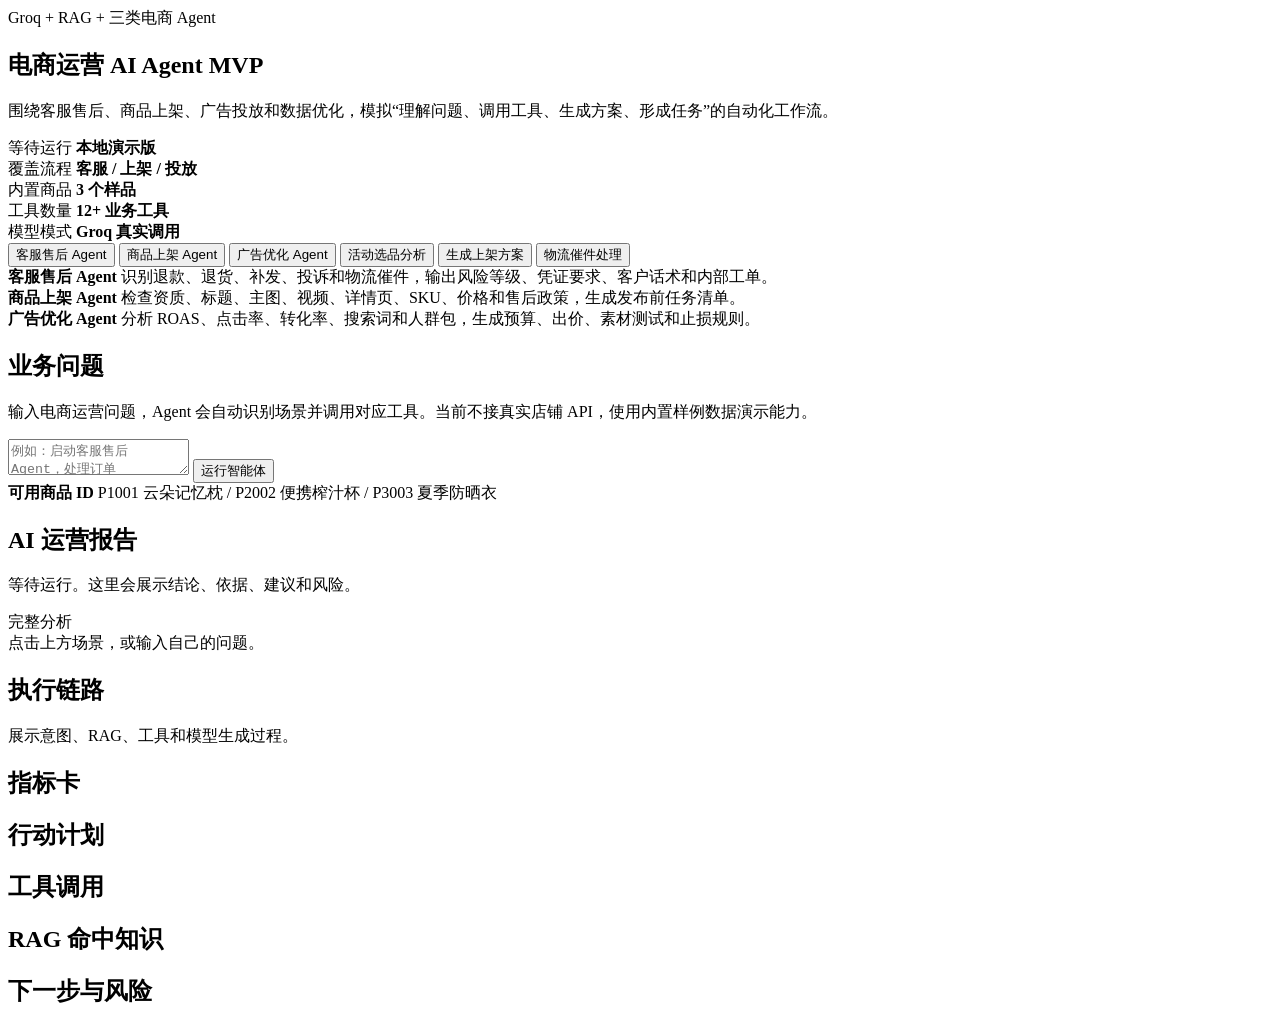
==== web/agent.html @ 7c325bab "Prepare ecommerce AI agent demo for Render" ====
<!doctype html>
<html lang="zh-CN">
<head>
  <meta charset="utf-8" />
  <meta name="viewport" content="width=device-width, initial-scale=1" />
  <title>电商运营 AI Agent MVP</title>
  <link rel="stylesheet" href="/styles.css" />
</head>
<body>
  <main class="app-shell">
    <section class="hero">
      <div>
        <div class="eyebrow">Groq + RAG + 三类电商 Agent</div>
        <h1>电商运营 AI Agent MVP</h1>
        <p>围绕客服售后、商品上架、广告投放和数据优化，模拟“理解问题、调用工具、生成方案、形成任务”的自动化工作流。</p>
      </div>
      <div class="hero-status">
        <span id="modePill">等待运行</span>
        <strong>本地演示版</strong>
      </div>
    </section>

    <section class="metric-strip">
      <div class="metric-card">
        <span>覆盖流程</span>
        <strong>客服 / 上架 / 投放</strong>
      </div>
      <div class="metric-card">
        <span>内置商品</span>
        <strong>3 个样品</strong>
      </div>
      <div class="metric-card">
        <span>工具数量</span>
        <strong>12+ 业务工具</strong>
      </div>
      <div class="metric-card">
        <span>模型模式</span>
        <strong>Groq 真实调用</strong>
      </div>
    </section>

    <section class="scenario-row">
      <button data-agent="售后" data-prompt="订单 E20260601002 的客户反馈便携榨汁杯坏了，想退款或补发。请启动客服售后 Agent，判断问题类型、风险等级、需要什么凭证、怎么回复客户、内部怎么处理。">客服售后 Agent</button>
      <button data-agent="上架" data-prompt="请启动商品上架 Agent，给 P2002 做上架前完整处理：资质审核、标题优化、主图视频规划、详情页结构、SKU价格、合规修复任务和发布检查清单。">商品上架 Agent</button>
      <button data-agent="投放" data-prompt="请启动广告投放/数据优化 Agent，复盘 P1001 的直通车、引力魔方、搜索词、人群和转化数据，给出预算、出价、否定词、素材测试和止损监控规则。">广告优化 Agent</button>
      <button data-prompt="帮我从现有商品里选一个适合做下周活动的品，说明理由，并给推广动作。">活动选品分析</button>
      <button data-prompt="给 P3003 生成一套完整商品上架方案：标题、主图规划、短视频脚本、详情页结构、SKU价格建议。">生成上架方案</button>
      <button data-prompt="订单 E20260601001 物流到哪里了，帮我查一下并回复客户。">物流催件处理</button>
    </section>

    <section class="agent-strip">
      <div>
        <strong>客服售后 Agent</strong>
        <span>识别退款、退货、补发、投诉和物流催件，输出风险等级、凭证要求、客户话术和内部工单。</span>
      </div>
      <div>
        <strong>商品上架 Agent</strong>
        <span>检查资质、标题、主图、视频、详情页、SKU、价格和售后政策，生成发布前任务清单。</span>
      </div>
      <div>
        <strong>广告优化 Agent</strong>
        <span>分析 ROAS、点击率、转化率、搜索词和人群包，生成预算、出价、素材测试和止损规则。</span>
      </div>
    </section>

    <section class="dashboard-grid">
      <aside class="input-panel panel">
        <div class="panel-head">
          <div>
            <h2>业务问题</h2>
            <p>输入电商运营问题，Agent 会自动识别场景并调用对应工具。当前不接真实店铺 API，使用内置样例数据演示能力。</p>
          </div>
        </div>
        <textarea id="messageInput" placeholder="例如：启动客服售后 Agent，处理订单 E20260601002 的质量售后问题，并生成客户回复和内部处理动作。"></textarea>
        <button class="primary-btn" id="sendBtn">运行智能体</button>
        <div class="hint-box">
          <strong>可用商品 ID</strong>
          <span>P1001 云朵记忆枕 / P2002 便携榨汁杯 / P3003 夏季防晒衣</span>
        </div>
      </aside>

      <section class="report-panel panel">
        <div class="panel-head">
          <div>
            <h2>AI 运营报告</h2>
            <p id="summaryText">等待运行。这里会展示结论、依据、建议和风险。</p>
          </div>
        </div>
        <div class="answer-card">
          <div class="answer-label">完整分析</div>
          <div id="answerText">点击上方场景，或输入自己的问题。</div>
        </div>
        <div class="report-sections" id="reportSections"></div>
      </section>

      <aside class="trace-panel panel">
        <div class="panel-head">
          <div>
            <h2>执行链路</h2>
            <p>展示意图、RAG、工具和模型生成过程。</p>
          </div>
        </div>
        <div class="flow-list" id="traceList"></div>
      </aside>
    </section>

    <section class="lower-grid">
      <div class="panel">
        <div class="panel-head compact">
          <h2>指标卡</h2>
        </div>
        <div class="score-grid" id="scoreList"></div>
      </div>

      <div class="panel">
        <div class="panel-head compact">
          <h2>行动计划</h2>
        </div>
        <div class="action-list" id="actionList"></div>
      </div>
    </section>

    <section class="details-grid">
      <div class="panel">
        <div class="panel-head compact">
          <h2>工具调用</h2>
        </div>
        <div id="toolList" class="item-list"></div>
      </div>
      <div class="panel">
        <div class="panel-head compact">
          <h2>RAG 命中知识</h2>
        </div>
        <div id="ragList" class="item-list"></div>
      </div>
      <div class="panel">
        <div class="panel-head compact">
          <h2>下一步与风险</h2>
        </div>
        <div id="nextList" class="item-list"></div>
      </div>
    </section>
  </main>

  <script src="/app.js"></script>
</body>
</html>
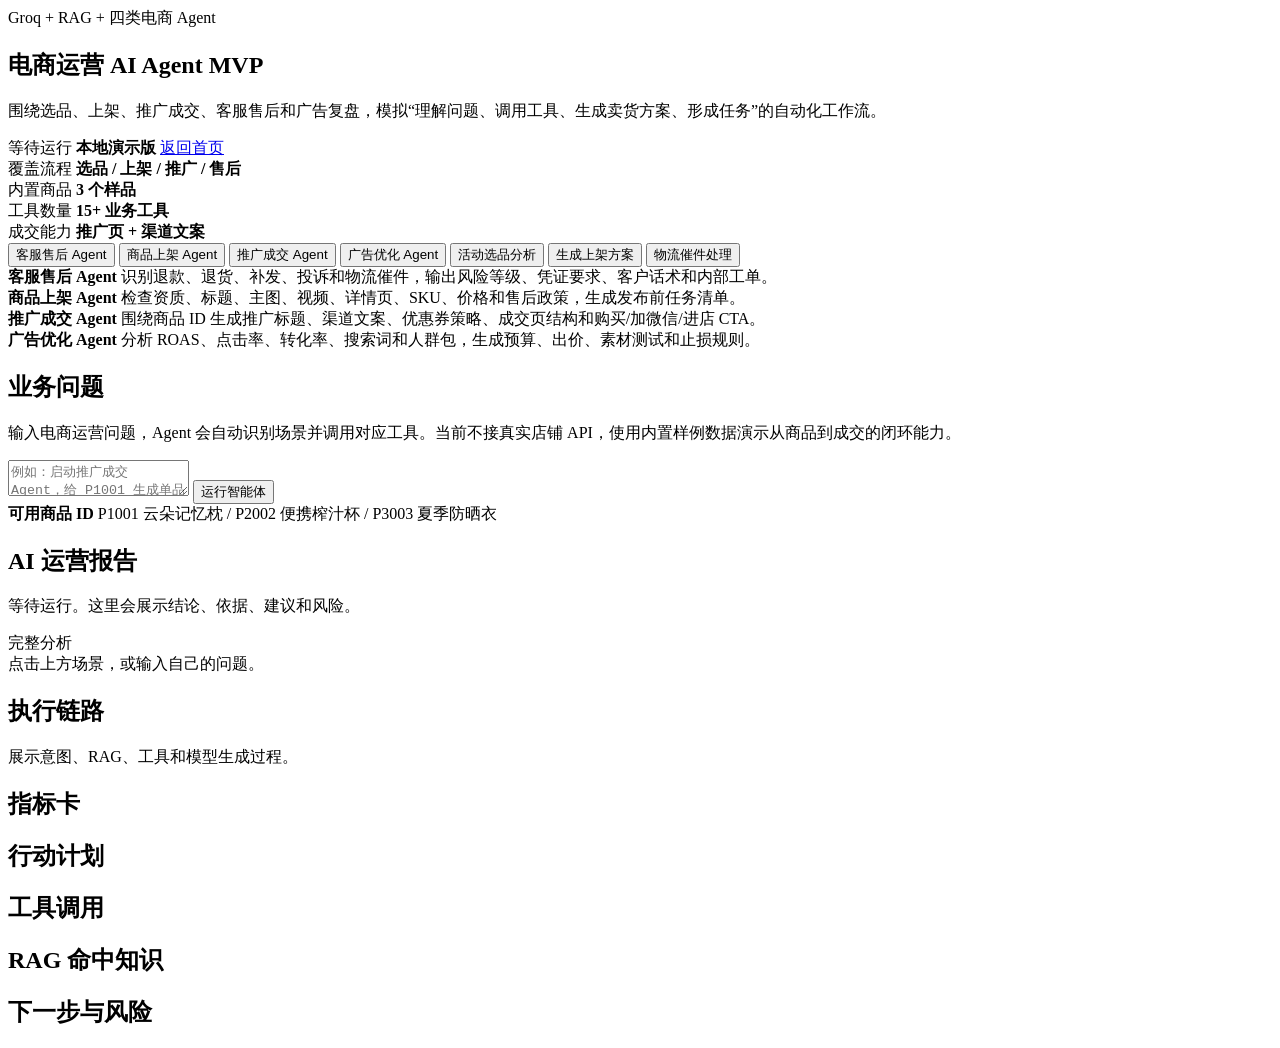
==== commit 5fa0ac4b: "Add conversion agent and homepage links" ====
--- a/web/agent.html
+++ b/web/agent.html
@@ -10,20 +10,21 @@
   <main class="app-shell">
     <section class="hero">
       <div>
-        <div class="eyebrow">Groq + RAG + 三类电商 Agent</div>
+        <div class="eyebrow">Groq + RAG + 四类电商 Agent</div>
         <h1>电商运营 AI Agent MVP</h1>
-        <p>围绕客服售后、商品上架、广告投放和数据优化，模拟“理解问题、调用工具、生成方案、形成任务”的自动化工作流。</p>
+        <p>围绕选品、上架、推广成交、客服售后和广告复盘，模拟“理解问题、调用工具、生成卖货方案、形成任务”的自动化工作流。</p>
       </div>
       <div class="hero-status">
         <span id="modePill">等待运行</span>
         <strong>本地演示版</strong>
+        <a href="/">返回首页</a>
       </div>
     </section>
 
     <section class="metric-strip">
       <div class="metric-card">
         <span>覆盖流程</span>
-        <strong>客服 / 上架 / 投放</strong>
+        <strong>选品 / 上架 / 推广 / 售后</strong>
       </div>
       <div class="metric-card">
         <span>内置商品</span>
@@ -31,17 +32,18 @@
       </div>
       <div class="metric-card">
         <span>工具数量</span>
-        <strong>12+ 业务工具</strong>
+        <strong>15+ 业务工具</strong>
       </div>
       <div class="metric-card">
-        <span>模型模式</span>
-        <strong>Groq 真实调用</strong>
+        <span>成交能力</span>
+        <strong>推广页 + 渠道文案</strong>
       </div>
     </section>
 
     <section class="scenario-row">
       <button data-agent="售后" data-prompt="订单 E20260601002 的客户反馈便携榨汁杯坏了，想退款或补发。请启动客服售后 Agent，判断问题类型、风险等级、需要什么凭证、怎么回复客户、内部怎么处理。">客服售后 Agent</button>
       <button data-agent="上架" data-prompt="请启动商品上架 Agent，给 P2002 做上架前完整处理：资质审核、标题优化、主图视频规划、详情页结构、SKU价格、合规修复任务和发布检查清单。">商品上架 Agent</button>
+      <button data-agent="成交" data-prompt="请启动推广成交 Agent，给 P1001 生成一套可直接卖货的单品推广方案：商品卖点、推广标题、落地页结构、抖音/小红书/朋友圈/私域文案、优惠券策略、CTA 按钮和成交风险提醒。">推广成交 Agent</button>
       <button data-agent="投放" data-prompt="请启动广告投放/数据优化 Agent，复盘 P1001 的直通车、引力魔方、搜索词、人群和转化数据，给出预算、出价、否定词、素材测试和止损监控规则。">广告优化 Agent</button>
       <button data-prompt="帮我从现有商品里选一个适合做下周活动的品，说明理由，并给推广动作。">活动选品分析</button>
       <button data-prompt="给 P3003 生成一套完整商品上架方案：标题、主图规划、短视频脚本、详情页结构、SKU价格建议。">生成上架方案</button>
@@ -58,6 +60,10 @@
         <span>检查资质、标题、主图、视频、详情页、SKU、价格和售后政策，生成发布前任务清单。</span>
       </div>
       <div>
+        <strong>推广成交 Agent</strong>
+        <span>围绕商品 ID 生成推广标题、渠道文案、优惠券策略、成交页结构和购买/加微信/进店 CTA。</span>
+      </div>
+      <div>
         <strong>广告优化 Agent</strong>
         <span>分析 ROAS、点击率、转化率、搜索词和人群包，生成预算、出价、素材测试和止损规则。</span>
       </div>
@@ -68,10 +74,10 @@
         <div class="panel-head">
           <div>
             <h2>业务问题</h2>
-            <p>输入电商运营问题，Agent 会自动识别场景并调用对应工具。当前不接真实店铺 API，使用内置样例数据演示能力。</p>
+            <p>输入电商运营问题，Agent 会自动识别场景并调用对应工具。当前不接真实店铺 API，使用内置样例数据演示从商品到成交的闭环能力。</p>
           </div>
         </div>
-        <textarea id="messageInput" placeholder="例如：启动客服售后 Agent，处理订单 E20260601002 的质量售后问题，并生成客户回复和内部处理动作。"></textarea>
+        <textarea id="messageInput" placeholder="例如：启动推广成交 Agent，给 P1001 生成单品推广页、渠道文案、优惠券策略和购买 CTA。"></textarea>
         <button class="primary-btn" id="sendBtn">运行智能体</button>
         <div class="hint-box">
           <strong>可用商品 ID</strong>
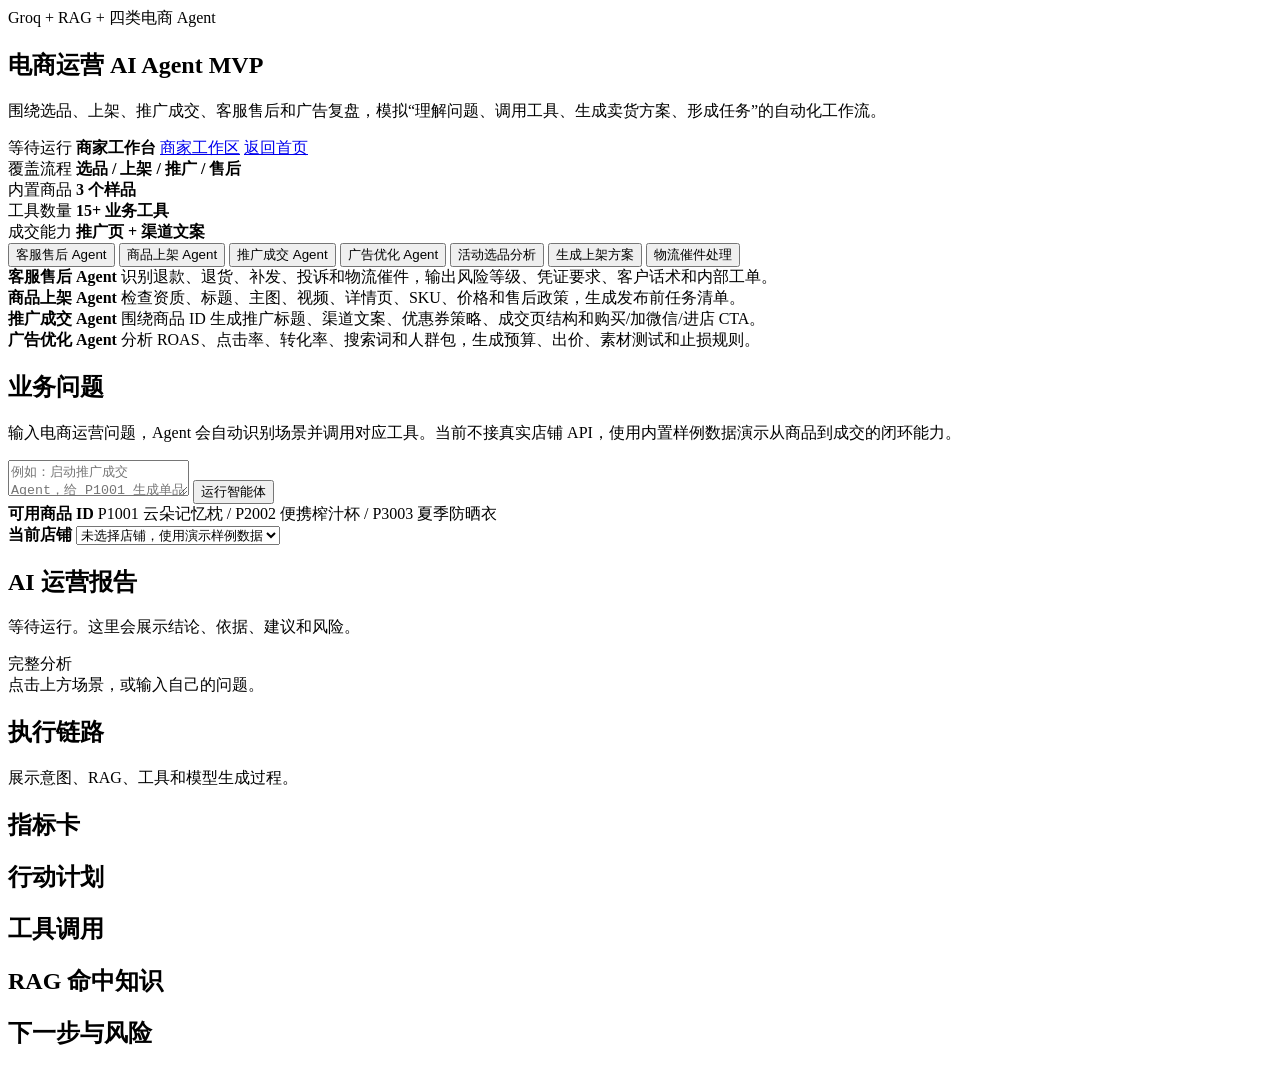
==== commit 7a8a6124: "Add merchant accounts and shop workspace" ====
--- a/web/agent.html
+++ b/web/agent.html
@@ -16,7 +16,8 @@
       </div>
       <div class="hero-status">
         <span id="modePill">等待运行</span>
-        <strong>本地演示版</strong>
+        <strong id="accountPill">商家工作台</strong>
+        <a href="/dashboard">商家工作区</a>
         <a href="/">返回首页</a>
       </div>
     </section>
@@ -82,6 +83,12 @@
         <div class="hint-box">
           <strong>可用商品 ID</strong>
           <span>P1001 云朵记忆枕 / P2002 便携榨汁杯 / P3003 夏季防晒衣</span>
+        </div>
+        <div class="hint-box">
+          <strong>当前店铺</strong>
+          <select id="shopSelect">
+            <option value="">未选择店铺，使用演示样例数据</option>
+          </select>
         </div>
       </aside>
 
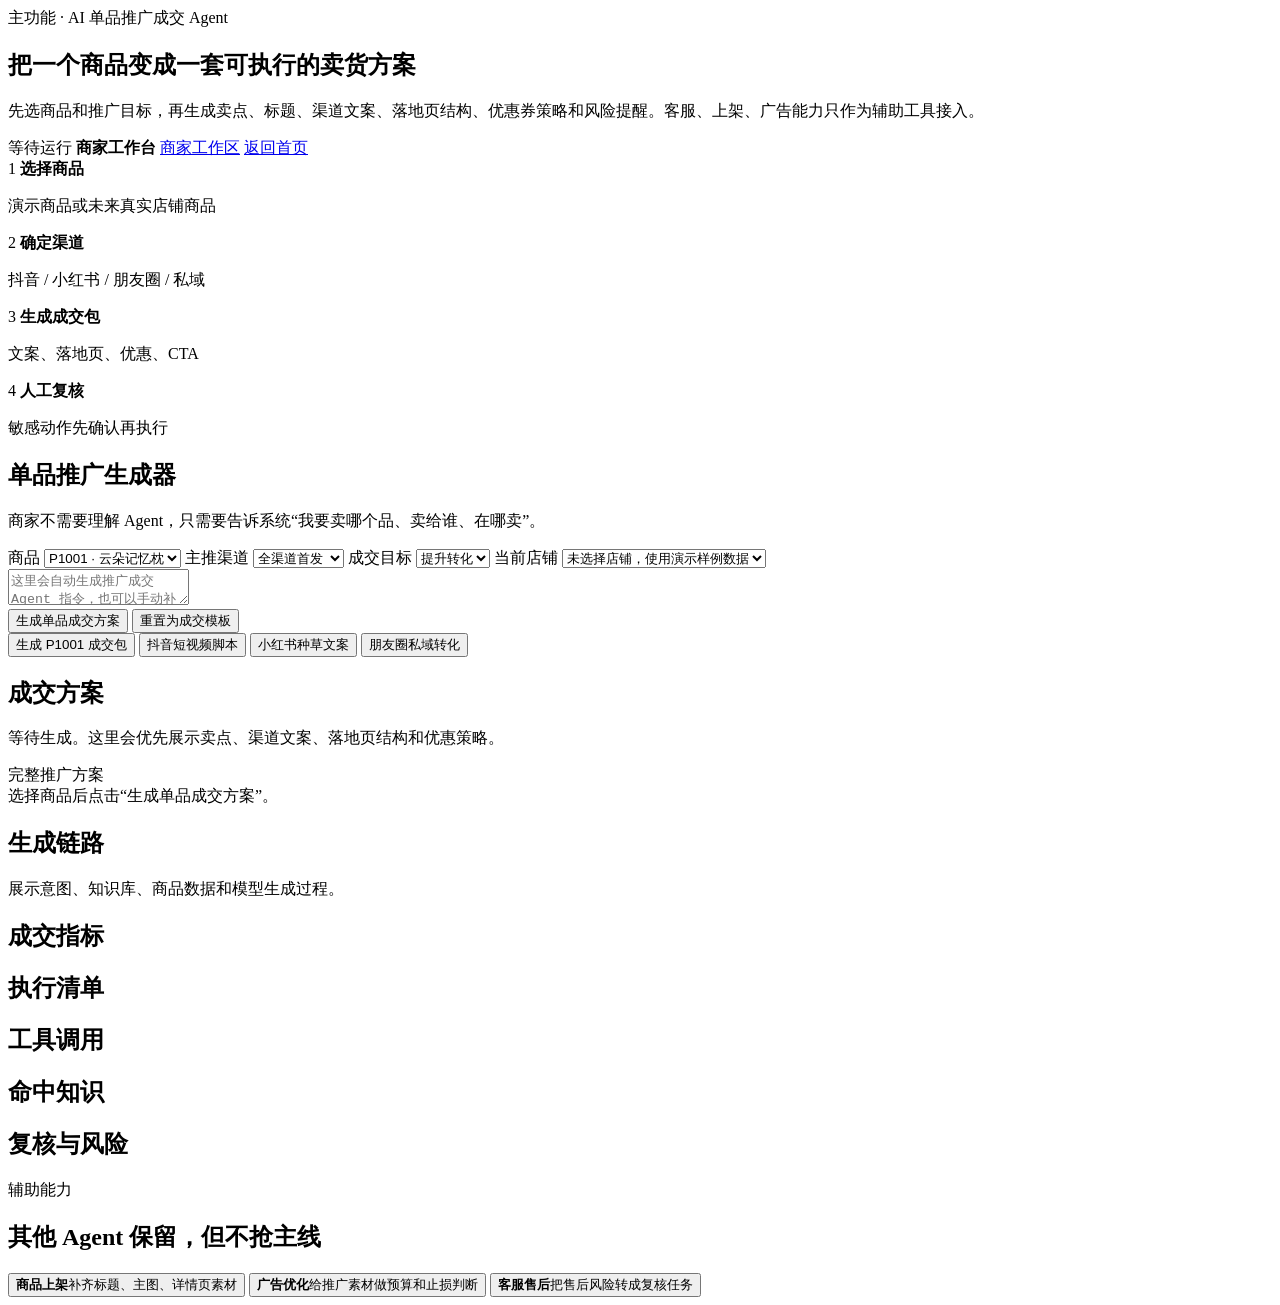
==== commit 0fc619f0: "Focus site on conversion generator" ====
--- a/web/agent.html
+++ b/web/agent.html
@@ -3,16 +3,16 @@
 <head>
   <meta charset="utf-8" />
   <meta name="viewport" content="width=device-width, initial-scale=1" />
-  <title>电商运营 AI Agent MVP</title>
+  <title>推广成交生成器 - AI 单品推广工具</title>
   <link rel="stylesheet" href="/styles.css" />
 </head>
 <body>
-  <main class="app-shell">
-    <section class="hero">
+  <main class="app-shell conversion-workbench">
+    <section class="hero conversion-hero-panel">
       <div>
-        <div class="eyebrow">Groq + RAG + 四类电商 Agent</div>
-        <h1>电商运营 AI Agent MVP</h1>
-        <p>围绕选品、上架、推广成交、客服售后和广告复盘，模拟“理解问题、调用工具、生成卖货方案、形成任务”的自动化工作流。</p>
+        <div class="eyebrow">主功能 · AI 单品推广成交 Agent</div>
+        <h1>把一个商品变成一套可执行的卖货方案</h1>
+        <p>先选商品和推广目标，再生成卖点、标题、渠道文案、落地页结构、优惠券策略和风险提醒。客服、上架、广告能力只作为辅助工具接入。</p>
       </div>
       <div class="hero-status">
         <span id="modePill">等待运行</span>
@@ -22,86 +22,97 @@
       </div>
     </section>
 
-    <section class="metric-strip">
-      <div class="metric-card">
-        <span>覆盖流程</span>
-        <strong>选品 / 上架 / 推广 / 售后</strong>
+    <section class="conversion-flow">
+      <div class="flow-card active">
+        <span>1</span>
+        <strong>选择商品</strong>
+        <p>演示商品或未来真实店铺商品</p>
       </div>
-      <div class="metric-card">
-        <span>内置商品</span>
-        <strong>3 个样品</strong>
+      <div class="flow-card active">
+        <span>2</span>
+        <strong>确定渠道</strong>
+        <p>抖音 / 小红书 / 朋友圈 / 私域</p>
       </div>
-      <div class="metric-card">
-        <span>工具数量</span>
-        <strong>15+ 业务工具</strong>
+      <div class="flow-card active">
+        <span>3</span>
+        <strong>生成成交包</strong>
+        <p>文案、落地页、优惠、CTA</p>
       </div>
-      <div class="metric-card">
-        <span>成交能力</span>
-        <strong>推广页 + 渠道文案</strong>
+      <div class="flow-card muted">
+        <span>4</span>
+        <strong>人工复核</strong>
+        <p>敏感动作先确认再执行</p>
       </div>
     </section>
 
-    <section class="scenario-row">
-      <button data-agent="售后" data-prompt="订单 E20260601002 的客户反馈便携榨汁杯坏了，想退款或补发。请启动客服售后 Agent，判断问题类型、风险等级、需要什么凭证、怎么回复客户、内部怎么处理。">客服售后 Agent</button>
-      <button data-agent="上架" data-prompt="请启动商品上架 Agent，给 P2002 做上架前完整处理：资质审核、标题优化、主图视频规划、详情页结构、SKU价格、合规修复任务和发布检查清单。">商品上架 Agent</button>
-      <button data-agent="成交" data-prompt="请启动推广成交 Agent，给 P1001 生成一套可直接卖货的单品推广方案：商品卖点、推广标题、落地页结构、抖音/小红书/朋友圈/私域文案、优惠券策略、CTA 按钮和成交风险提醒。">推广成交 Agent</button>
-      <button data-agent="投放" data-prompt="请启动广告投放/数据优化 Agent，复盘 P1001 的直通车、引力魔方、搜索词、人群和转化数据，给出预算、出价、否定词、素材测试和止损监控规则。">广告优化 Agent</button>
-      <button data-prompt="帮我从现有商品里选一个适合做下周活动的品，说明理由，并给推广动作。">活动选品分析</button>
-      <button data-prompt="给 P3003 生成一套完整商品上架方案：标题、主图规划、短视频脚本、详情页结构、SKU价格建议。">生成上架方案</button>
-      <button data-prompt="订单 E20260601001 物流到哪里了，帮我查一下并回复客户。">物流催件处理</button>
-    </section>
+    <section class="conversion-generator panel">
+      <div class="panel-head">
+        <div>
+          <h2>单品推广生成器</h2>
+          <p>商家不需要理解 Agent，只需要告诉系统“我要卖哪个品、卖给谁、在哪卖”。</p>
+        </div>
+      </div>
 
-    <section class="agent-strip">
-      <div>
-        <strong>客服售后 Agent</strong>
-        <span>识别退款、退货、补发、投诉和物流催件，输出风险等级、凭证要求、客户话术和内部工单。</span>
+      <div class="generator-grid">
+        <label>
+          商品
+          <select id="productSelect">
+            <option value="P1001">P1001 · 云朵记忆枕</option>
+            <option value="P2002">P2002 · 便携榨汁杯</option>
+            <option value="P3003">P3003 · 夏季防晒衣</option>
+          </select>
+        </label>
+        <label>
+          主推渠道
+          <select id="channelSelect">
+            <option value="抖音、小红书、朋友圈和私域">全渠道首发</option>
+            <option value="抖音短视频和直播间">抖音短视频</option>
+            <option value="小红书种草内容">小红书种草</option>
+            <option value="朋友圈和私域社群">朋友圈/私域</option>
+          </select>
+        </label>
+        <label>
+          成交目标
+          <select id="goalSelect">
+            <option value="提升单品成交转化率，先做低成本测试">提升转化</option>
+            <option value="快速测出主卖点和目标人群">测试卖点</option>
+            <option value="为新品首发准备一整套推广材料">新品首发</option>
+            <option value="为付费投放准备素材和落地页">投放准备</option>
+          </select>
+        </label>
+        <label>
+          当前店铺
+          <select id="shopSelect">
+            <option value="">未选择店铺，使用演示样例数据</option>
+          </select>
+        </label>
       </div>
-      <div>
-        <strong>商品上架 Agent</strong>
-        <span>检查资质、标题、主图、视频、详情页、SKU、价格和售后政策，生成发布前任务清单。</span>
-      </div>
-      <div>
-        <strong>推广成交 Agent</strong>
-        <span>围绕商品 ID 生成推广标题、渠道文案、优惠券策略、成交页结构和购买/加微信/进店 CTA。</span>
-      </div>
-      <div>
-        <strong>广告优化 Agent</strong>
-        <span>分析 ROAS、点击率、转化率、搜索词和人群包，生成预算、出价、素材测试和止损规则。</span>
+
+      <textarea id="messageInput" placeholder="这里会自动生成推广成交 Agent 指令，也可以手动补充商品卖点、价格、目标人群或渠道限制。"></textarea>
+      <div class="generator-actions">
+        <button class="primary-btn" id="sendBtn">生成单品成交方案</button>
+        <button class="secondary-inline-btn" type="button" id="fillPromptBtn">重置为成交模板</button>
       </div>
     </section>
 
-    <section class="dashboard-grid">
-      <aside class="input-panel panel">
-        <div class="panel-head">
-          <div>
-            <h2>业务问题</h2>
-            <p>输入电商运营问题，Agent 会自动识别场景并调用对应工具。当前不接真实店铺 API，使用内置样例数据演示从商品到成交的闭环能力。</p>
-          </div>
-        </div>
-        <textarea id="messageInput" placeholder="例如：启动推广成交 Agent，给 P1001 生成单品推广页、渠道文案、优惠券策略和购买 CTA。"></textarea>
-        <button class="primary-btn" id="sendBtn">运行智能体</button>
-        <div class="hint-box">
-          <strong>可用商品 ID</strong>
-          <span>P1001 云朵记忆枕 / P2002 便携榨汁杯 / P3003 夏季防晒衣</span>
-        </div>
-        <div class="hint-box">
-          <strong>当前店铺</strong>
-          <select id="shopSelect">
-            <option value="">未选择店铺，使用演示样例数据</option>
-          </select>
-        </div>
-      </aside>
+    <section class="quick-prompts">
+      <button class="featured" data-prompt="请启动推广成交 Agent，给 P1001 生成一套可直接卖货的单品推广方案：商品卖点、推广标题、落地页结构、抖音/小红书/朋友圈/私域文案、优惠券策略、CTA 按钮和成交风险提醒。">生成 P1001 成交包</button>
+      <button data-prompt="请基于 P2002 便携榨汁杯，生成适合抖音短视频的卖点脚本、前三秒钩子、直播间话术和优惠券策略。">抖音短视频脚本</button>
+      <button data-prompt="请基于 P3003 夏季防晒衣，生成小红书种草笔记、痛点标题、场景化正文和评论区引导话术。">小红书种草文案</button>
+      <button data-prompt="请给 P1001 设计一个朋友圈私域成交方案，包括三条朋友圈、社群话术、限时券和加微信 CTA。">朋友圈私域转化</button>
+    </section>
 
+    <section class="dashboard-grid conversion-result-grid">
       <section class="report-panel panel">
         <div class="panel-head">
           <div>
-            <h2>AI 运营报告</h2>
-            <p id="summaryText">等待运行。这里会展示结论、依据、建议和风险。</p>
+            <h2>成交方案</h2>
+            <p id="summaryText">等待生成。这里会优先展示卖点、渠道文案、落地页结构和优惠策略。</p>
           </div>
         </div>
         <div class="answer-card">
-          <div class="answer-label">完整分析</div>
-          <div id="answerText">点击上方场景，或输入自己的问题。</div>
+          <div class="answer-label">完整推广方案</div>
+          <div id="answerText">选择商品后点击“生成单品成交方案”。</div>
         </div>
         <div class="report-sections" id="reportSections"></div>
       </section>
@@ -109,8 +120,8 @@
       <aside class="trace-panel panel">
         <div class="panel-head">
           <div>
-            <h2>执行链路</h2>
-            <p>展示意图、RAG、工具和模型生成过程。</p>
+            <h2>生成链路</h2>
+            <p>展示意图、知识库、商品数据和模型生成过程。</p>
           </div>
         </div>
         <div class="flow-list" id="traceList"></div>
@@ -120,20 +131,20 @@
     <section class="lower-grid">
       <div class="panel">
         <div class="panel-head compact">
-          <h2>指标卡</h2>
+          <h2>成交指标</h2>
         </div>
         <div class="score-grid" id="scoreList"></div>
       </div>
 
       <div class="panel">
         <div class="panel-head compact">
-          <h2>行动计划</h2>
+          <h2>执行清单</h2>
         </div>
         <div class="action-list" id="actionList"></div>
       </div>
     </section>
 
-    <section class="details-grid">
+    <section class="details-grid muted-details">
       <div class="panel">
         <div class="panel-head compact">
           <h2>工具调用</h2>
@@ -142,15 +153,27 @@
       </div>
       <div class="panel">
         <div class="panel-head compact">
-          <h2>RAG 命中知识</h2>
+          <h2>命中知识</h2>
         </div>
         <div id="ragList" class="item-list"></div>
       </div>
       <div class="panel">
         <div class="panel-head compact">
-          <h2>下一步与风险</h2>
+          <h2>复核与风险</h2>
         </div>
         <div id="nextList" class="item-list"></div>
+      </div>
+    </section>
+
+    <section class="support-section app-support">
+      <div class="section-heading">
+        <span>辅助能力</span>
+        <h2>其他 Agent 保留，但不抢主线</h2>
+      </div>
+      <div class="support-grid">
+        <button data-agent="上架" data-prompt="请启动商品上架 Agent，给 P2002 做上架前完整处理：资质审核、标题优化、主图视频规划、详情页结构、SKU价格、合规修复任务和发布检查清单。"><strong>商品上架</strong><span>补齐标题、主图、详情页素材</span></button>
+        <button data-agent="投放" data-prompt="请启动广告投放/数据优化 Agent，复盘 P1001 的直通车、引力魔方、搜索词、人群和转化数据，给出预算、出价、否定词、素材测试和止损监控规则。"><strong>广告优化</strong><span>给推广素材做预算和止损判断</span></button>
+        <button data-agent="售后" data-prompt="订单 E20260601002 的客户反馈便携榨汁杯坏了，想退款或补发。请启动客服售后 Agent，判断问题类型、风险等级、需要什么凭证、怎么回复客户、内部怎么处理。"><strong>客服售后</strong><span>把售后风险转成复核任务</span></button>
       </div>
     </section>
   </main>
